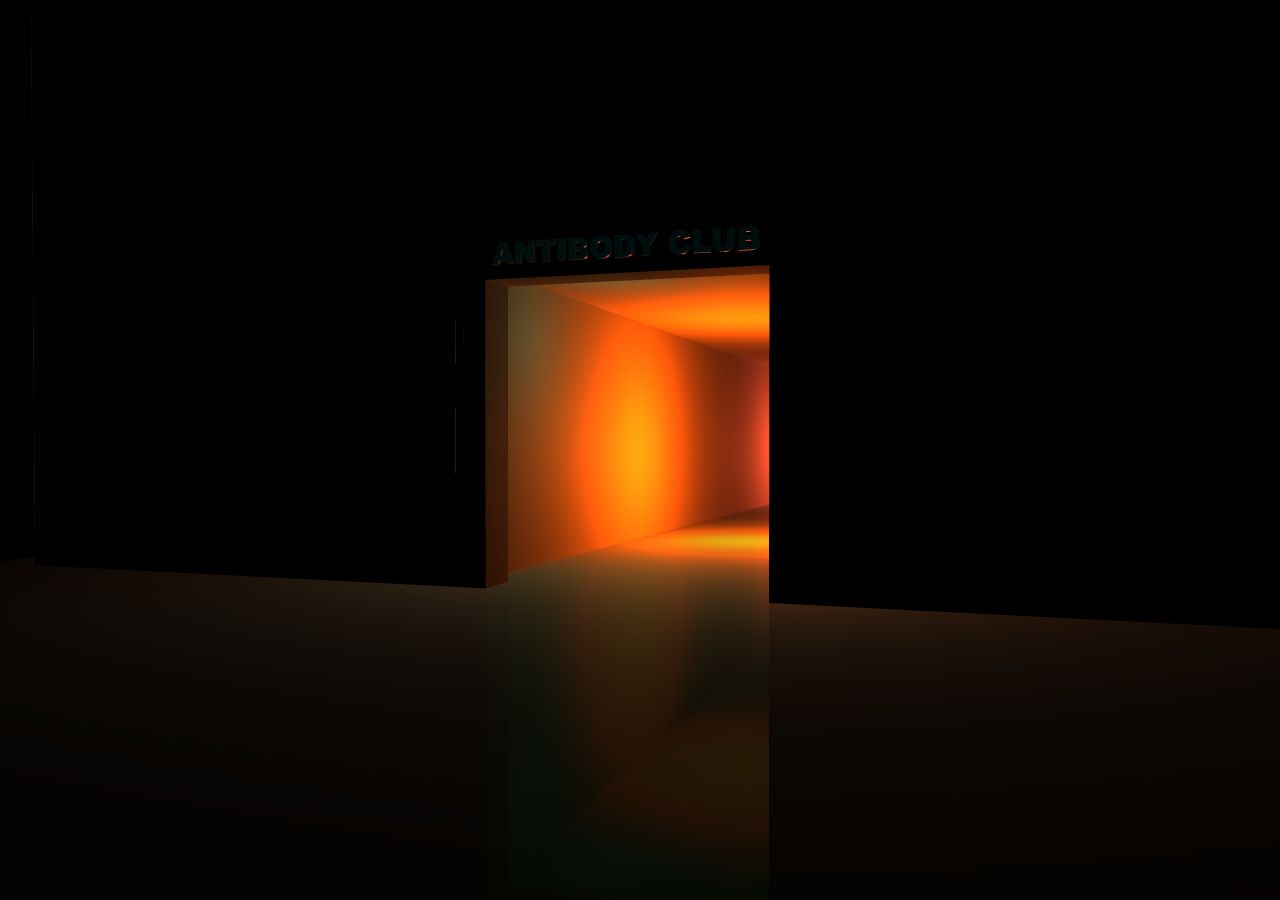
==== index.html @ 5cd04506 "Temporarily disabled freelook" ====
<html>

<head>
    <title>antibodysplash</title>
    <style>
        body {
            margin: 0;
        }

        canvas {
            width: 100vw;
            height: 100vh;
            display: block;
            background: rgb(255, 156, 145);
            background-size: cover;
            display: block;
        }
    </style>
</head>

<body>
    <script type="module">
        import * as THREE from './build/three.module.js';
        import { OrbitControls } from './examples/jsm/controls/OrbitControls.js';
        import { FBXLoader } from './examples/jsm/loaders/FBXLoader.js';
        import { RectAreaLightHelper } from './examples/jsm/helpers/RectAreaLightHelper.js';
        import { Reflector } from './examples/jsm/objects/Reflector.js';
        import { FirstPersonControls } from './examples/jsm/controls/FirstPersonControls.js';
        var WIDTH = window.innerWidth;
        var HEIGHT = window.innerHeight;
        var clock = new THREE.Clock();
        var renderer = new THREE.WebGLRenderer({ antialias: true });
        renderer.setPixelRatio(window.devicePixelRatio);
        renderer.setSize(WIDTH, HEIGHT);
        var scene = new THREE.Scene();
        renderer.setSize(window.innerWidth, window.innerHeight);
        document.body.appendChild(renderer.domElement);
        var camera = new THREE.PerspectiveCamera(45, window.innerWidth / window.innerHeight, 1, 1000);
       // var camera = new THREE.Object3D();
        
        
        //camera.add(cam);
        //scene.add(camera);
        camera.position.set(10, 10, 5);
        //camera.lookAt(new THREE.Vector3(0, 0, 0));
        //var controls = new OrbitControls(camera, renderer.domElement);
        //controls.enableZoom = false;
        //controls.enablePan = false;
        /*var controls = new FirstPersonControls( camera, renderer.domElement );
				controls.movementSpeed = 0;
				controls.lookSpeed = 0.05;
                controls.constrainVertical=true;
                controls.verticalMax=Math.PI*0.555;
                controls.verticalMin=Math.PI*0.444;
                controls.heightSpeed = false;
                controls.heightMax = 0.6
                controls.heightMin = 0.3;*/
                

        var geometry = new THREE.BoxGeometry();
        var material = new THREE.MeshPhongMaterial({ color: 0xd6d6d6 });
        var cube = new THREE.Mesh(geometry, material);
        //var gridXZ = new THREE.GridHelper(10, 10, 0xff0000, 0xffffff);
        //scene.add(gridXZ);
        var loader = new FBXLoader();
        loader.load('models/fbx/myModel3.fbx', function (object) {
            object.scale.set(0.01, 0.01, 0.01);
            //var ac = new THREE.Mesh(object,material);
            object.traverse(function (object) {
                if (object.isMesh) {
                    const oldMat = object.material;
                    object.material = new THREE.MeshPhongMaterial({ color: 0xffffff, side: THREE.DoubleSide, shininess: 10.0 });

                }
            });
            //scene.add(object.children[3]);
            scene.add(object);
            scene.add(object.children[0].children[4]);
            object.children[0].children[0].material = new THREE.MeshPhongMaterial({ color: 0xff0000, emissive: 0x009686, emissiveIntensity: 0.1, specular: 0xffffff });
            object.children[0].children[3].material = new THREE.MeshStandardMaterial({ color: 0xffffff, transparent: true, opacity: 0.9 /*emissive:  0xffffff,  emissiveIntensity : 100*/ });
            //console.log(object.children[0]);
        });


        cube.position.set(2, 0, 0);
        //scene.add(cube);
        var width = 8;
        var height = 2;
        var intensity = 1;
        var rectLight = new THREE.RectAreaLight(0x486e62, intensity, width, height);
        rectLight.position.set(0, 5.2, 1);
        rectLight.lookAt(0, 0, 1);
        scene.add(rectLight)
        var tunnelLight2 = new THREE.PointLight(0x009686, 1.5, 40, 14);
        tunnelLight2.position.set(-1, 2.5, -1.5);
        scene.add(tunnelLight2);
        var tl = [];
        let amt = 20;
        var tcolor = new THREE.Color(0xff5040);
        var ncolor = new THREE.Color(0xfc5603);

        for (let i = 0; i < amt; i++) {
            tl[i] = new THREE.PointLight(tcolor, 2, 110, 20);
            tl[i].position.set(0, 1, -6 - (10.5 * i));
            tl[i].zval = tl[i].position.z;
            tl[i].ival = Math.random() * (1.5 - 0.8) + 0.8;
            scene.add(tl[i]);
        }

        /*
        var leftLight = new THREE.RectAreaLight(0xff5040, 2, 0.08, 2);
        leftLight.position.set(2.04, 1.5, 0.7);
        leftLight.lookAt(2.04, 1.5, -10);
        scene.add(leftLight);
        var rightLight = new THREE.RectAreaLight(0xff5040, 2, 0.08, 2);
        rightLight.position.set(-2.04, 1.5, 0.7);
        rightLight.lookAt(-2.04, 1.5, -10);
        scene.add(rightLight);
        */
        var pb = new THREE.PlaneBufferGeometry(300, 300);
        var groundMirror = new Reflector(pb, {
            clipBias: 0.003,
            textureWidth: WIDTH * window.devicePixelRatio,
            textureHeight: HEIGHT * window.devicePixelRatio,
            color: 0x009686
        });
        groundMirror.position.y = -0.7;
        groundMirror.rotateX(- Math.PI / 2);
        scene.add(groundMirror);

        var trackCurve = new THREE.CatmullRomCurve3([
            new THREE.Vector3(4.26, 1.17, 12.29),
            new THREE.Vector3(0.5, 1.05, 7.94),
            new THREE.Vector3(0, 1, 2.27),
            new THREE.Vector3(0, 1, -10),
            new THREE.Vector3(0, 1, -20),
            new THREE.Vector3(0, 1, -30),
            new THREE.Vector3(0, 1, -50),
            new THREE.Vector3(0, 1, -70)
        ], false, "centripetal");
        var trackPoints = trackCurve.getPoints(100);
        var trackGeo = new THREE.BufferGeometry().setFromPoints(trackPoints);
        var trackMat = new THREE.LineBasicMaterial({ color: 0xff0000 });
        var trackCObj = new THREE.Line(trackGeo, trackMat);

        //  scene.add(trackCObj);

        var camPosIndex = 0;

        var x = 0;
        var e = 0;
        document.addEventListener('wheel', (event) => {
            e = event.deltaY / 400;
            if (e < 0) {
                e *= 2;
            }
            x += e;
            x = THREE.MathUtils.clamp(x, 0, 67);
            // if (x < -20) {
            //     x = -20;
            // }


        });

        //controls.update();

        var animate = function () {
            requestAnimationFrame(animate);
            var timer = Date.now() * 0.005;
            for (let i = 0; i < amt; i++) {
                tl[i].position.y = 1 + (Math.sin((timer + (4 * i)) * 0.25) * 0.2);
                tl[i].position.x = (Math.cos((timer + (4 * i)) * 0.25) * 0.2);

                if (tl[i].position.z > -1) {
                    tl[i].position.z = -205.5;

                }
                else if (tl[i].position.z < -205.5) {
                    tl[i].position.z = -6;
                }
                else {
                    tl[i].position.z += e < 0 ? 0 : e * (((camPosIndex < 500 ? 1 : camPosIndex - 500) / 1000));
                }
                //tl[i].position.z = tl[i].zval + (x *(camPosIndex<0? 0:camPosIndex / 1000) ): tl[i].position.z = -6 - (10.5 * (amt-1));


                var mtimer = timer * 0.1;
                var abslfo = Math.abs(Math.cos(0.1 * timer + i));
                var vcolor = new THREE.Color(THREE.Math.lerp(tcolor.r, ncolor.r, abslfo), THREE.Math.lerp(tcolor.g, ncolor.g, abslfo), THREE.Math.lerp(tcolor.b, ncolor.b, abslfo));
                tl[i].color.set(vcolor);
                tl[i].intensity = tl[i].ival + (Math.cos(mtimer + i) * tl[i].ival * 0.85);
                // tl[i].intensity = i % 2 == 0 ? (1 + (Math.cos(timer * 0.1 * i + i) * 2)) : (1 + (Math.sin(timer * 0.1 * i + i) * 2));
            }
            tunnelLight2.intensity = 1.4 + (Math.cos(timer * 0.133) * 1);

            //camPosIndex = camPosIndex + 0.5;

            camPosIndex = THREE.MathUtils.lerp(camPosIndex, x * 15, 0.05);
            if (camPosIndex > 1000) {
                camPosIndex = 1000;
            }
            /*if (camPosIndex > 1000) {
                camPosIndex = 0;
            }*/
            //camPosIndex = Math.abs(camPosIndex);
            var camPos = trackCurve.getPoint(camPosIndex / 1000);
            var camRot = trackCurve.getTangent(camPosIndex / 1000);
             camera.position.x = camPos.x;
             camera.position.y = camPos.y;
             camera.position.z = camPos.z * (1 - ((camPosIndex<500?0:camPosIndex-500) / 1000));
            // console.log(camPosIndex,x);

            //controls.update(clock.getDelta());
             if (camPosIndex < 205) { camera.lookAt(0, 1.0, 0); }
           
            renderer.render(scene, camera);
        };
        animate();


    </script>
</body>


</div>


</html>
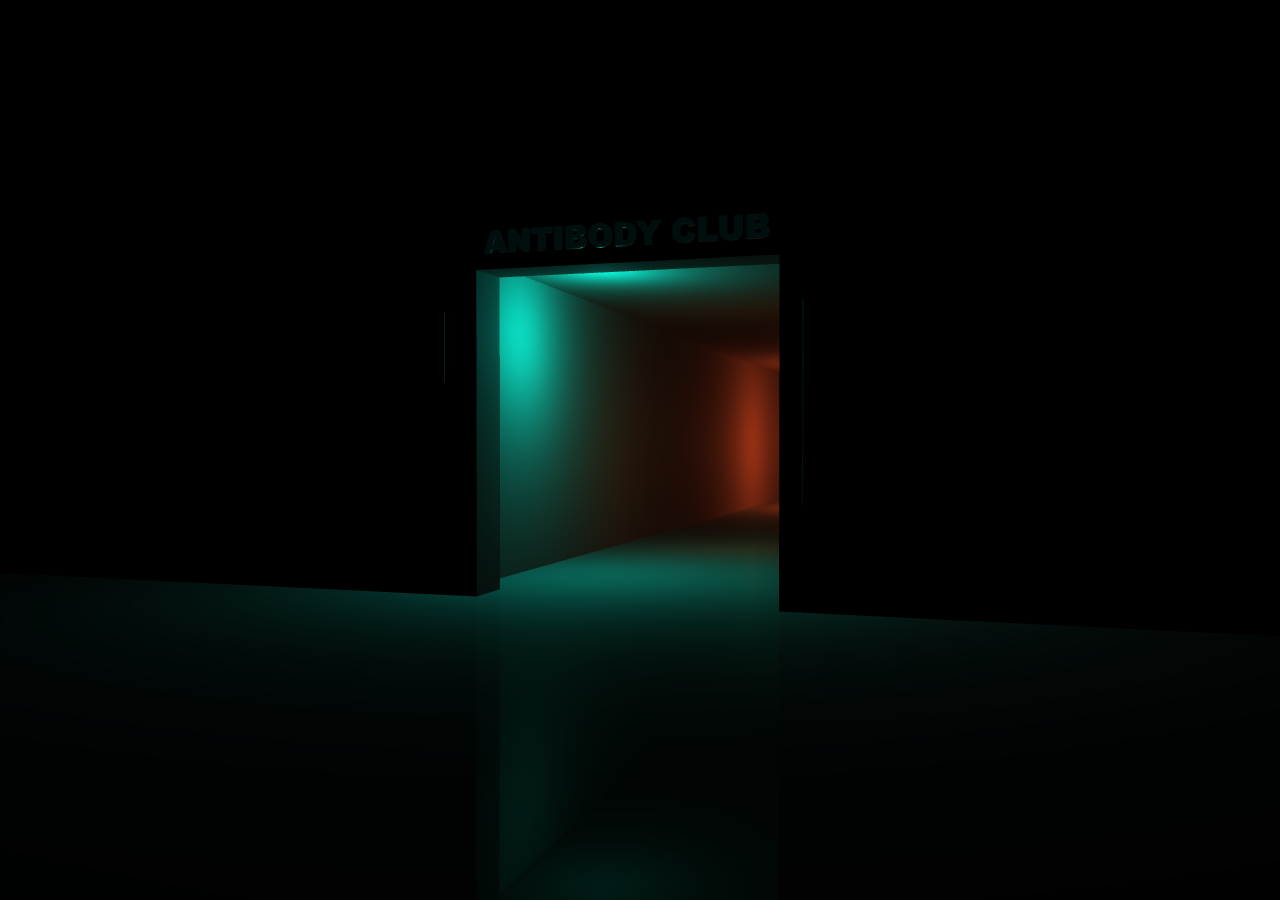
==== commit c8403b2b: "Made lights move from start" ====
--- a/index.html
+++ b/index.html
@@ -4,7 +4,15 @@
     <title>antibodysplash</title>
     <style>
         body {
+
             margin: 0;
+           /* position: absolute;
+            top: 40%;
+            -ms-transform: translateY(-50%);
+            transform: translateY(-50%);
+            */
+
+            background: rgb(0, 0, 0);
         }
 
         canvas {
@@ -27,18 +35,17 @@
         import { Reflector } from './examples/jsm/objects/Reflector.js';
         import { FirstPersonControls } from './examples/jsm/controls/FirstPersonControls.js';
         var WIDTH = window.innerWidth;
-        var HEIGHT = window.innerHeight;
+        var HEIGHT = window.innerHeight ;//> WIDTH ? WIDTH : window.innerHeight;
         var clock = new THREE.Clock();
         var renderer = new THREE.WebGLRenderer({ antialias: true });
         renderer.setPixelRatio(window.devicePixelRatio);
         renderer.setSize(WIDTH, HEIGHT);
         var scene = new THREE.Scene();
-        renderer.setSize(window.innerWidth, window.innerHeight);
         document.body.appendChild(renderer.domElement);
-        var camera = new THREE.PerspectiveCamera(45, window.innerWidth / window.innerHeight, 1, 1000);
-       // var camera = new THREE.Object3D();
-        
-        
+        var camera = new THREE.PerspectiveCamera(45, WIDTH / HEIGHT, 1, 1000);
+        // var camera = new THREE.Object3D();
+
+
         //camera.add(cam);
         //scene.add(camera);
         camera.position.set(10, 10, 5);
@@ -55,7 +62,7 @@
                 controls.heightSpeed = false;
                 controls.heightMax = 0.6
                 controls.heightMin = 0.3;*/
-                
+
 
         var geometry = new THREE.BoxGeometry();
         var material = new THREE.MeshPhongMaterial({ color: 0xd6d6d6 });
@@ -82,8 +89,13 @@
         });
 
 
-        cube.position.set(2, 0, 0);
-        //scene.add(cube);
+        cube.position.set(0, 1, 0);
+
+
+
+     
+
+        /*
         var width = 8;
         var height = 2;
         var intensity = 1;
@@ -91,6 +103,7 @@
         rectLight.position.set(0, 5.2, 1);
         rectLight.lookAt(0, 0, 1);
         scene.add(rectLight)
+        */
         var tunnelLight2 = new THREE.PointLight(0x009686, 1.5, 40, 14);
         tunnelLight2.position.set(-1, 2.5, -1.5);
         scene.add(tunnelLight2);
@@ -100,7 +113,7 @@
         var ncolor = new THREE.Color(0xfc5603);
 
         for (let i = 0; i < amt; i++) {
-            tl[i] = new THREE.PointLight(tcolor, 2, 110, 20);
+            tl[i] = new THREE.PointLight(tcolor, 2, 111, 19);
             tl[i].position.set(0, 1, -6 - (10.5 * i));
             tl[i].zval = tl[i].position.z;
             tl[i].ival = Math.random() * (1.5 - 0.8) + 0.8;
@@ -147,12 +160,12 @@
 
         var camPosIndex = 0;
 
-        var x = 0;
+        var x = 1;
         var e = 0;
         document.addEventListener('wheel', (event) => {
             e = event.deltaY / 400;
             if (e < 0) {
-                e *= 2;
+                e *= 3;
             }
             x += e;
             x = THREE.MathUtils.clamp(x, 0, 67);
@@ -172,7 +185,7 @@
                 tl[i].position.y = 1 + (Math.sin((timer + (4 * i)) * 0.25) * 0.2);
                 tl[i].position.x = (Math.cos((timer + (4 * i)) * 0.25) * 0.2);
 
-                if (tl[i].position.z > -1) {
+                if (tl[i].position.z > 0) {
                     tl[i].position.z = -205.5;
 
                 }
@@ -180,7 +193,7 @@
                     tl[i].position.z = -6;
                 }
                 else {
-                    tl[i].position.z += e < 0 ? 0 : e * (((camPosIndex < 500 ? 1 : camPosIndex - 500) / 1000));
+                    tl[i].position.z += 0.05+ e * (((camPosIndex < 100 ? 1 : camPosIndex - 100) / 1000));
                 }
                 //tl[i].position.z = tl[i].zval + (x *(camPosIndex<0? 0:camPosIndex / 1000) ): tl[i].position.z = -6 - (10.5 * (amt-1));
 
@@ -189,14 +202,23 @@
                 var abslfo = Math.abs(Math.cos(0.1 * timer + i));
                 var vcolor = new THREE.Color(THREE.Math.lerp(tcolor.r, ncolor.r, abslfo), THREE.Math.lerp(tcolor.g, ncolor.g, abslfo), THREE.Math.lerp(tcolor.b, ncolor.b, abslfo));
                 tl[i].color.set(vcolor);
-                tl[i].intensity = tl[i].ival + (Math.cos(mtimer + i) * tl[i].ival * 0.85);
+                if(tl[i].position.z > -4) 
+                {
+
+                    tl[i].intensity -= tl[i].intensity*0.05;
+                }
+                else{
+                    tl[i].intensity =  tl[i].ival + (Math.cos(mtimer + i) * tl[i].ival * 0.85);
+                } 
+              
+                
                 // tl[i].intensity = i % 2 == 0 ? (1 + (Math.cos(timer * 0.1 * i + i) * 2)) : (1 + (Math.sin(timer * 0.1 * i + i) * 2));
             }
-            tunnelLight2.intensity = 1.4 + (Math.cos(timer * 0.133) * 1);
-
-            //camPosIndex = camPosIndex + 0.5;
-
-            camPosIndex = THREE.MathUtils.lerp(camPosIndex, x * 15, 0.05);
+            tunnelLight2.intensity = 1.7 + (Math.sin(timer * 0.133) * 0.5);
+
+             //camPosIndex = camPosIndex + 0.5;
+
+            camPosIndex = THREE.MathUtils.lerp(camPosIndex, x * 30, 0.05);
             if (camPosIndex > 1000) {
                 camPosIndex = 1000;
             }
@@ -206,14 +228,16 @@
             //camPosIndex = Math.abs(camPosIndex);
             var camPos = trackCurve.getPoint(camPosIndex / 1000);
             var camRot = trackCurve.getTangent(camPosIndex / 1000);
-             camera.position.x = camPos.x;
-             camera.position.y = camPos.y;
-             camera.position.z = camPos.z * (1 - ((camPosIndex<500?0:camPosIndex-500) / 1000));
+            camera.position.x = camPos.x;
+            camera.position.y = camPos.y;
+            camera.position.z = camPos.z * (1 - ((camPosIndex < 800 ? 0 : camPosIndex - 800) / 1000));
+           // camera.fov = 45+(1000*camPosIndex/1000);
+           // camera.updateProjectionMatrix();
             // console.log(camPosIndex,x);
 
             //controls.update(clock.getDelta());
-             if (camPosIndex < 205) { camera.lookAt(0, 1.0, 0); }
-           
+            if (camPosIndex < 205) { camera.lookAt(0, 1.0, 0); }
+
             renderer.render(scene, camera);
         };
         animate();
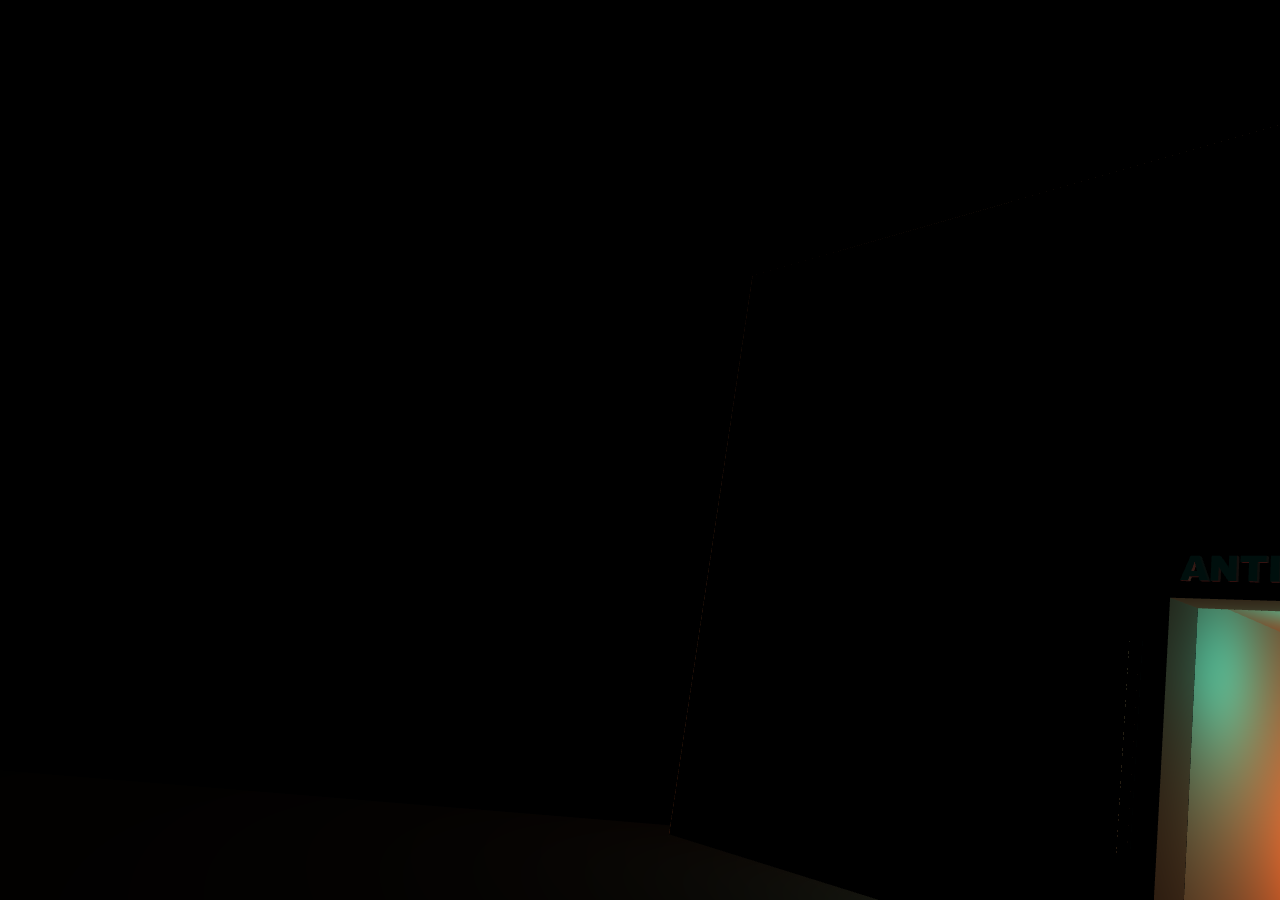
==== commit 641abdd5: "Added freecam" ====
--- a/index.html
+++ b/index.html
@@ -42,7 +42,23 @@
         renderer.setSize(WIDTH, HEIGHT);
         var scene = new THREE.Scene();
         document.body.appendChild(renderer.domElement);
+        document.addEventListener('mousemove', onDocumentMouseMove, false);
         var camera = new THREE.PerspectiveCamera(45, WIDTH / HEIGHT, 1, 1000);
+        var mouse = new THREE.Vector2();
+        var eulermouse = new THREE.Euler(0,0,0,'XYZ');
+        var qmouse = new THREE.Quaternion();
+
+        function onDocumentMouseMove(event)
+        {
+           // event.preventDefault();
+            mouse.x = (event.clientX/WIDTH) - .5;
+            mouse.y = (event.clientY/HEIGHT) - .5;
+            eulermouse.x = -mouse.y*0.6;
+            eulermouse.y = -mouse.x*0.6;
+            qmouse.setFromEuler(eulermouse);
+           // console.log(mouse);
+        }
+
         // var camera = new THREE.Object3D();
 
 
@@ -231,12 +247,18 @@
             camera.position.x = camPos.x;
             camera.position.y = camPos.y;
             camera.position.z = camPos.z * (1 - ((camPosIndex < 800 ? 0 : camPosIndex - 800) / 1000));
-           // camera.fov = 45+(1000*camPosIndex/1000);
-           // camera.updateProjectionMatrix();
+            
+            //camera.fov = 100-(100*camPosIndex/1000);
+            //camera.updateProjectionMatrix();
             // console.log(camPosIndex,x);
 
             //controls.update(clock.getDelta());
-            if (camPosIndex < 205) { camera.lookAt(0, 1.0, 0); }
+           
+            if (camPosIndex < 205) { camera.lookAt(0, 1.0, 0); camera.applyQuaternion(camera.quaternion.clone().multiply(qmouse));}
+            else{
+                camera.quaternion.setFromEuler(eulermouse);
+            }
+            
 
             renderer.render(scene, camera);
         };
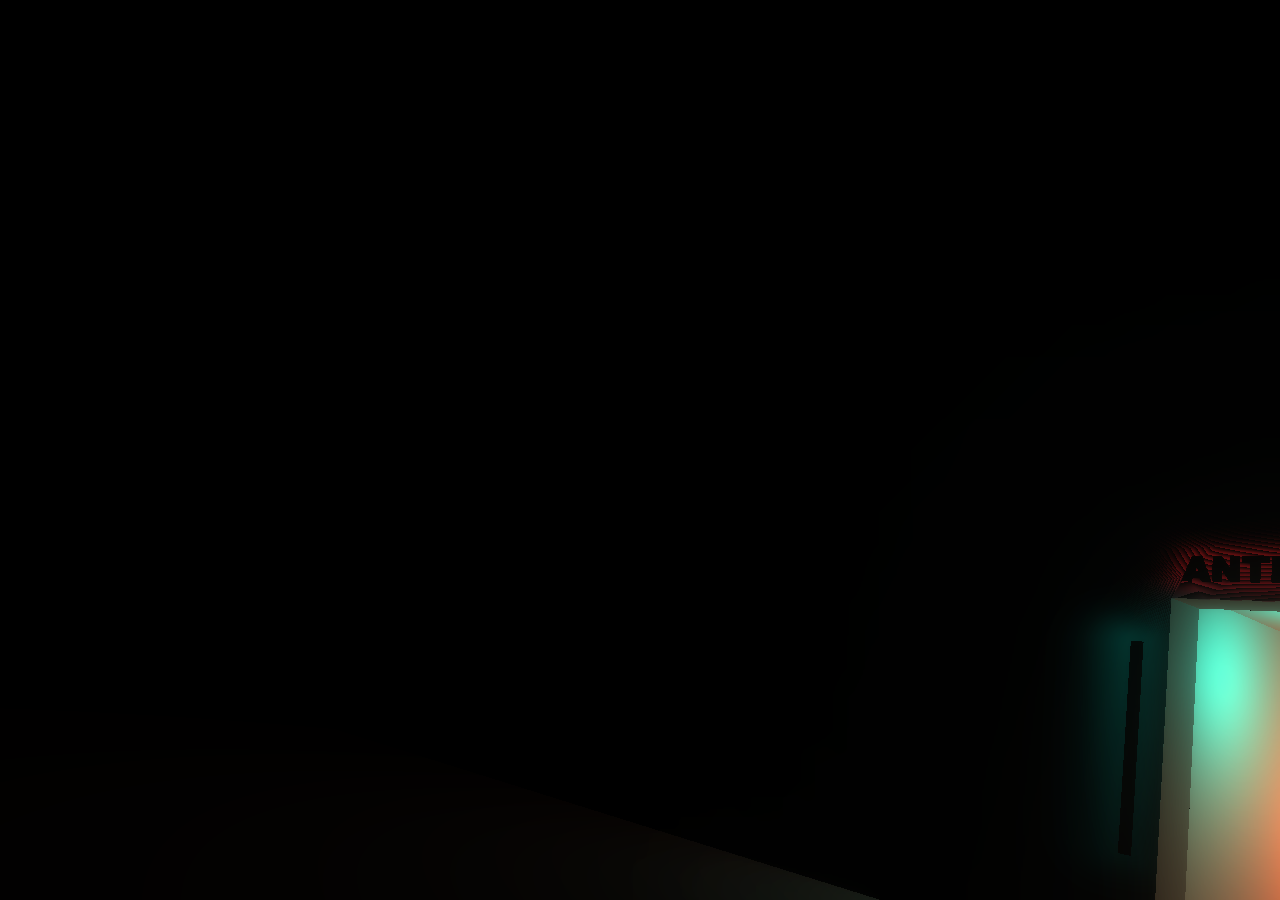
==== commit 187a85cf: "added and modifyied Kevin's light textures/shader. Added dynamic window size" ====
--- a/index.html
+++ b/index.html
@@ -6,7 +6,7 @@
         body {
 
             margin: 0;
-           /* position: absolute;
+            /* position: absolute;
             top: 40%;
             -ms-transform: translateY(-50%);
             transform: translateY(-50%);
@@ -25,6 +25,47 @@
         }
     </style>
 </head>
+
+<script type="x-shader/x-vertex" id="lightGlowVert">
+	varying vec2 vUv;
+	void main(){
+		vUv=uv;
+		vec4 modelViewPosition=modelViewMatrix * vec4(position, 1.0);
+		gl_Position = projectionMatrix*modelViewPosition;
+	}
+</script>
+
+<script type="x-shader/x-fragment" id="lightGlowFrag">
+	uniform sampler2D glowMask;
+	uniform vec2 time;
+	varying vec2 vUv;
+	void main(){
+        vec2 _vUv = vUv;
+        _vUv.y = (floor(vUv.y*10.))*0.1;
+		vec3 maskCd=texture2D(glowMask, vUv).rgb;
+		vec4 titleLightCd=vec4((1.-vUv.y)*vUv.y, .05*vUv.y, 0.03, fract((vUv.y*time.x*0.1)*100.)); // Antibody Club Glow Color
+		vec4 sideLightsCd=vec4(0, 0.59, 0.531,  vUv.y); // Side Lights Glow Color
+        //sideLightsCd=vec4(0, 0.59, 0.531,  fract(((1.-vUv.x)*vUv.x+time.x*0.01)*30.)); // Side Lights Fract Horizontal Push
+		
+        maskCd.r *= mix(titleLightCd.r+0.5, maskCd.r*maskCd.r*(sin( time.x*.2)+3.),(1.-vUv.y)*vUv.y);//sin( time.x*.2+.77)*.3+.2); // I dunno, make the title pulse a little
+        //maskCd.r /= mix(0.,maskCd.r*maskCd.r*maskCd.r,0.7);
+        maskCd.gb *=2.127;
+        
+        maskCd.g *= 0.5;
+        maskCd.b *= 0.5;
+        //maskCd.r = 0.;
+		
+		sideLightsCd = sideLightsCd * ( sin( time.x* -0.133 )*.1+.9 ); // Light Color
+		maskCd.b*= step( 0.0, sin(time.x*.2+cos(time.x + .57 + sin(time.x*.7+1.15) ))*.6+.4 + sin(time.x*.1+1.9)*.1 ); // Light flicker for fun
+		
+		vec4 Cd=vec4( 0.0 );
+		Cd+= titleLightCd * maskCd.r ; // Antibody Club Lighting
+		Cd+= sideLightsCd * maskCd.g ; // Left Door Light
+		Cd+= sideLightsCd * maskCd.b ; // Right Door Light
+
+		gl_FragColor=Cd;
+	}
+</script>
 
 <body>
     <script type="module">
@@ -34,74 +75,107 @@
         import { RectAreaLightHelper } from './examples/jsm/helpers/RectAreaLightHelper.js';
         import { Reflector } from './examples/jsm/objects/Reflector.js';
         import { FirstPersonControls } from './examples/jsm/controls/FirstPersonControls.js';
+
+        // ##
+        import Stats from './examples/jsm/libs/stats.module.js';
+        import { GUI } from './examples/jsm/libs/dat.gui.module.js';
+        import { EffectComposer } from './examples/jsm/postprocessing/EffectComposer.js';
+        import { RenderPass } from './examples/jsm/postprocessing/RenderPass.js';
+        import { UnrealBloomPass } from './examples/jsm/postprocessing/UnrealBloomPass.js';
+
         var WIDTH = window.innerWidth;
-        var HEIGHT = window.innerHeight ;//> WIDTH ? WIDTH : window.innerHeight;
+        var HEIGHT = window.innerHeight;//> WIDTH ? WIDTH : window.innerHeight;
         var clock = new THREE.Clock();
         var renderer = new THREE.WebGLRenderer({ antialias: true });
         renderer.setPixelRatio(window.devicePixelRatio);
         renderer.setSize(WIDTH, HEIGHT);
+        // ## Tone mapping for exposure, might not be needed--
+        //renderer.toneMapping = THREE.ReinhardToneMapping;
+
         var scene = new THREE.Scene();
         document.body.appendChild(renderer.domElement);
         document.addEventListener('mousemove', onDocumentMouseMove, false);
         var camera = new THREE.PerspectiveCamera(45, WIDTH / HEIGHT, 1, 1000);
         var mouse = new THREE.Vector2();
-        var eulermouse = new THREE.Euler(0,0,0,'XYZ');
+        var eulermouse = new THREE.Euler(0, 0, 0, 'XYZ');
         var qmouse = new THREE.Quaternion();
 
-        function onDocumentMouseMove(event)
-        {
-           // event.preventDefault();
-            mouse.x = (event.clientX/WIDTH) - .5;
-            mouse.y = (event.clientY/HEIGHT) - .5;
-            eulermouse.x = -mouse.y*0.6;
-            eulermouse.y = -mouse.x*0.6;
+        // ##
+        var introComposer = null;
+        var introBloomPass = null;
+        var startTime = null;
+        var msRunner = new THREE.Vector2(0, 0);
+
+        function onDocumentMouseMove(event) {
+            // event.preventDefault();
+            mouse.x = (event.clientX / WIDTH) - .5;
+            mouse.y = (event.clientY / HEIGHT) - .5;
+            eulermouse.x = -mouse.y * 0.6;
+            eulermouse.y = -mouse.x * 0.6;
             qmouse.setFromEuler(eulermouse);
-           // console.log(mouse);
-        }
-
-        // var camera = new THREE.Object3D();
-
-
-        //camera.add(cam);
-        //scene.add(camera);
+            // console.log(mouse);
+        }
+
+        function onWindowResize() {
+            WIDTH = window.innerWidth;
+            HEIGHT = window.innerHeight;
+            camera.aspect = window.innerWidth / window.innerHeight;
+            camera.updateProjectionMatrix();
+
+            renderer.setSize(window.innerWidth, window.innerHeight);
+
+            controls.handleResize();
+
+        }
+
+
+       
         camera.position.set(10, 10, 5);
-        //camera.lookAt(new THREE.Vector3(0, 0, 0));
-        //var controls = new OrbitControls(camera, renderer.domElement);
-        //controls.enableZoom = false;
-        //controls.enablePan = false;
-        /*var controls = new FirstPersonControls( camera, renderer.domElement );
-				controls.movementSpeed = 0;
-				controls.lookSpeed = 0.05;
-                controls.constrainVertical=true;
-                controls.verticalMax=Math.PI*0.555;
-                controls.verticalMin=Math.PI*0.444;
-                controls.heightSpeed = false;
-                controls.heightMax = 0.6
-                controls.heightMin = 0.3;*/
-
+      
 
         var geometry = new THREE.BoxGeometry();
         var material = new THREE.MeshPhongMaterial({ color: 0xd6d6d6 });
         var cube = new THREE.Mesh(geometry, material);
-        //var gridXZ = new THREE.GridHelper(10, 10, 0xff0000, 0xffffff);
-        //scene.add(gridXZ);
+      
+
+        // ## Kevin added --
+
+        var uniforms = {
+            time: { value: msRunner }, // Just to get time into the shader
+            glowMask: { type: 't', value: new THREE.ImageUtils.loadTexture('models/textures/emissiveMap_1k.jpg') }
+        };
+        let glowMat = new THREE.ShaderMaterial({
+            uniforms: uniforms,
+            vertexShader: document.getElementById("lightGlowVert").textContent,
+            fragmentShader: document.getElementById("lightGlowFrag").textContent,
+            blending: THREE.NormalBlending,
+            transparent: true,
+            //depthTest:false,
+        });
+        // ##
+
         var loader = new FBXLoader();
-        loader.load('models/fbx/myModel3.fbx', function (object) {
+        loader.load('models/fbx/MicroSite_v04_noTunnelFloor.fbx', function (object) {
             object.scale.set(0.01, 0.01, 0.01);
             //var ac = new THREE.Mesh(object,material);
-            object.traverse(function (object) {
-                if (object.isMesh) {
-                    const oldMat = object.material;
-                    object.material = new THREE.MeshPhongMaterial({ color: 0xffffff, side: THREE.DoubleSide, shininess: 10.0 });
-
+            object.traverse(function (curObj) { // ## The variable was overwriting the "object" above
+                if (curObj.isMesh) {
+                    //const oldMat = curObj.material;
+                    if (curObj.name == "antibody_club") {
+                        curObj.material = new THREE.MeshBasicMaterial({ color: 0x000000, emissive: 0x009686, emissiveIntensity: 0.0 });
+                    } else if (curObj.name == "floor") {
+                        curObj.material = new THREE.MeshStandardMaterial({ color: 0xffffff, transparent: true, opacity: 0.9 /*emissive:  0xffffff,  emissiveIntensity : 100*/ });
+                    } else if (curObj.name == "lightGlow") {
+                        curObj.material = glowMat;
+                    } else {
+                        curObj.material = new THREE.MeshPhongMaterial({ color: 0xffffff, side: THREE.DoubleSide, shininess: 10.0 });
+                    }
                 }
             });
-            //scene.add(object.children[3]);
+          
             scene.add(object);
-            scene.add(object.children[0].children[4]);
-            object.children[0].children[0].material = new THREE.MeshPhongMaterial({ color: 0xff0000, emissive: 0x009686, emissiveIntensity: 0.1, specular: 0xffffff });
-            object.children[0].children[3].material = new THREE.MeshStandardMaterial({ color: 0xffffff, transparent: true, opacity: 0.9 /*emissive:  0xffffff,  emissiveIntensity : 100*/ });
-            //console.log(object.children[0]);
+           
+
         });
 
 
@@ -109,17 +183,9 @@
 
 
 
-     
-
-        /*
-        var width = 8;
-        var height = 2;
-        var intensity = 1;
-        var rectLight = new THREE.RectAreaLight(0x486e62, intensity, width, height);
-        rectLight.position.set(0, 5.2, 1);
-        rectLight.lookAt(0, 0, 1);
-        scene.add(rectLight)
-        */
+
+
+       
         var tunnelLight2 = new THREE.PointLight(0x009686, 1.5, 40, 14);
         tunnelLight2.position.set(-1, 2.5, -1.5);
         scene.add(tunnelLight2);
@@ -136,22 +202,13 @@
             scene.add(tl[i]);
         }
 
-        /*
-        var leftLight = new THREE.RectAreaLight(0xff5040, 2, 0.08, 2);
-        leftLight.position.set(2.04, 1.5, 0.7);
-        leftLight.lookAt(2.04, 1.5, -10);
-        scene.add(leftLight);
-        var rightLight = new THREE.RectAreaLight(0xff5040, 2, 0.08, 2);
-        rightLight.position.set(-2.04, 1.5, 0.7);
-        rightLight.lookAt(-2.04, 1.5, -10);
-        scene.add(rightLight);
-        */
+       
         var pb = new THREE.PlaneBufferGeometry(300, 300);
         var groundMirror = new Reflector(pb, {
             clipBias: 0.003,
             textureWidth: WIDTH * window.devicePixelRatio,
             textureHeight: HEIGHT * window.devicePixelRatio,
-            color: 0x009686
+            color: 0x808080
         });
         groundMirror.position.y = -0.7;
         groundMirror.rotateX(- Math.PI / 2);
@@ -167,10 +224,10 @@
             new THREE.Vector3(0, 1, -50),
             new THREE.Vector3(0, 1, -70)
         ], false, "centripetal");
-        var trackPoints = trackCurve.getPoints(100);
-        var trackGeo = new THREE.BufferGeometry().setFromPoints(trackPoints);
-        var trackMat = new THREE.LineBasicMaterial({ color: 0xff0000 });
-        var trackCObj = new THREE.Line(trackGeo, trackMat);
+        //var trackPoints = trackCurve.getPoints(100);
+        //var trackGeo = new THREE.BufferGeometry().setFromPoints(trackPoints);
+        //var trackMat = new THREE.LineBasicMaterial({ color: 0xff0000 });
+        //var trackCObj = new THREE.Line(trackGeo, trackMat);
 
         //  scene.add(trackCObj);
 
@@ -184,19 +241,73 @@
                 e *= 3;
             }
             x += e;
-            x = THREE.MathUtils.clamp(x, 0, 67);
-            // if (x < -20) {
-            //     x = -20;
-            // }
-
-
-        });
+            x = THREE.MathUtils.clamp(x, 0, 100); // Tunnel travel limit
+          
+
+
+        });
+
+
+        // ## Dat Gui to help with setting settings-
+        
+        //var datGui = new GUI();
+        //datGui.closed = false;
+        var params = {
+            //exposure: 1,
+            bloomStrength: .21,
+            bloomThreshold: .03,
+            bloomRadius: .5
+        };
+        /*datGui.add( params, 'exposure', 0.1, 2 ).onChange( function ( value ) {
+            renderer.toneMappingExposure = Math.pow( value, 4.0 );
+        } );*/
+        
+
+
+        // ## Add Unreal Bloom by Effect Composer
+        // Composer - Default Scene; All objects
+        introComposer = new EffectComposer(renderer);
+        let renderPass = new RenderPass(scene, camera);
+        introComposer.addPass(renderPass);
+
+        // THREE.UnrealBloomPass ( resolution, strength, radius, threshold )
+        introBloomPass = new UnrealBloomPass(new THREE.Vector2(WIDTH * .5, HEIGHT * .5), 1.5, 0.8, 0.85);
+        introBloomPass.threshold = params.bloomThreshold;
+        introBloomPass.strength = params.bloomStrength;
+        introBloomPass.radius = params.bloomRadius;
+
+        introComposer.addPass(introBloomPass);
+        introBloomPass.renderToScreen = true;
+
+        // ## Just to mess with the Bloom Settings --
+        /*
+        datGui.add(params, 'bloomThreshold', 0.0, 1.0).onChange(function (value) {
+            introBloomPass.threshold = Number(value);
+        });
+        datGui.add(params, 'bloomStrength', 0.0, 1.0).onChange(function (value) {
+            introBloomPass.strength = Number(value);
+        });
+        datGui.add(params, 'bloomRadius', 0.0, 1.0).step(0.01).onChange(function (value) {
+            introBloomPass.radius = Number(value);
+        });
+        */
+
+
+
+
+        window.addEventListener( 'resize', onWindowResize, false );
 
         //controls.update();
 
         var animate = function () {
             requestAnimationFrame(animate);
             var timer = Date.now() * 0.005;
+           
+
+            // ## --
+            if (!startTime) startTime = timer;
+            msRunner.x = (timer - startTime); // Date.now() is a HUGE number, so OpenGL doesn't like it
+
             for (let i = 0; i < amt; i++) {
                 tl[i].position.y = 1 + (Math.sin((timer + (4 * i)) * 0.25) * 0.2);
                 tl[i].position.x = (Math.cos((timer + (4 * i)) * 0.25) * 0.2);
@@ -209,59 +320,52 @@
                     tl[i].position.z = -6;
                 }
                 else {
-                    tl[i].position.z += 0.05+ e * (((camPosIndex < 100 ? 1 : camPosIndex - 100) / 1000));
-                }
-                //tl[i].position.z = tl[i].zval + (x *(camPosIndex<0? 0:camPosIndex / 1000) ): tl[i].position.z = -6 - (10.5 * (amt-1));
+                    tl[i].position.z += 0.05 + e * (((camPosIndex < 100 ? 1 : camPosIndex - 100) / 1000));
+                }
+                
 
 
                 var mtimer = timer * 0.1;
                 var abslfo = Math.abs(Math.cos(0.1 * timer + i));
                 var vcolor = new THREE.Color(THREE.Math.lerp(tcolor.r, ncolor.r, abslfo), THREE.Math.lerp(tcolor.g, ncolor.g, abslfo), THREE.Math.lerp(tcolor.b, ncolor.b, abslfo));
                 tl[i].color.set(vcolor);
-                if(tl[i].position.z > -4) 
-                {
-
-                    tl[i].intensity -= tl[i].intensity*0.05;
-                }
-                else{
-                    tl[i].intensity =  tl[i].ival + (Math.cos(mtimer + i) * tl[i].ival * 0.85);
-                } 
-              
+                if (tl[i].position.z > -4) {
+                    tl[i].intensity -= tl[i].intensity * 0.05;
+                }
+                else {
+                    tl[i].intensity = tl[i].ival + (Math.cos(mtimer + i) * tl[i].ival * 0.85);
+                }
+
+
                 
-                // tl[i].intensity = i % 2 == 0 ? (1 + (Math.cos(timer * 0.1 * i + i) * 2)) : (1 + (Math.sin(timer * 0.1 * i + i) * 2));
             }
             tunnelLight2.intensity = 1.7 + (Math.sin(timer * 0.133) * 0.5);
 
-             //camPosIndex = camPosIndex + 0.5;
+           
 
             camPosIndex = THREE.MathUtils.lerp(camPosIndex, x * 30, 0.05);
             if (camPosIndex > 1000) {
                 camPosIndex = 1000;
             }
-            /*if (camPosIndex > 1000) {
-                camPosIndex = 0;
-            }*/
-            //camPosIndex = Math.abs(camPosIndex);
+            
             var camPos = trackCurve.getPoint(camPosIndex / 1000);
             var camRot = trackCurve.getTangent(camPosIndex / 1000);
             camera.position.x = camPos.x;
             camera.position.y = camPos.y;
             camera.position.z = camPos.z * (1 - ((camPosIndex < 800 ? 0 : camPosIndex - 800) / 1000));
-            
-            //camera.fov = 100-(100*camPosIndex/1000);
-            //camera.updateProjectionMatrix();
-            // console.log(camPosIndex,x);
-
-            //controls.update(clock.getDelta());
-           
-            if (camPosIndex < 205) { camera.lookAt(0, 1.0, 0); camera.applyQuaternion(camera.quaternion.clone().multiply(qmouse));}
-            else{
+
+           
+           
+            if (camPosIndex < 205) { camera.lookAt(0, 1.0, 0); camera.applyQuaternion(camera.quaternion.clone().multiply(qmouse)); }
+            else {
                 camera.quaternion.setFromEuler(eulermouse);
             }
-            
-
-            renderer.render(scene, camera);
+
+
+            //renderer.render(scene, camera);
+            introComposer.render(); // ## Render Composer
         };
+
         animate();
 
 
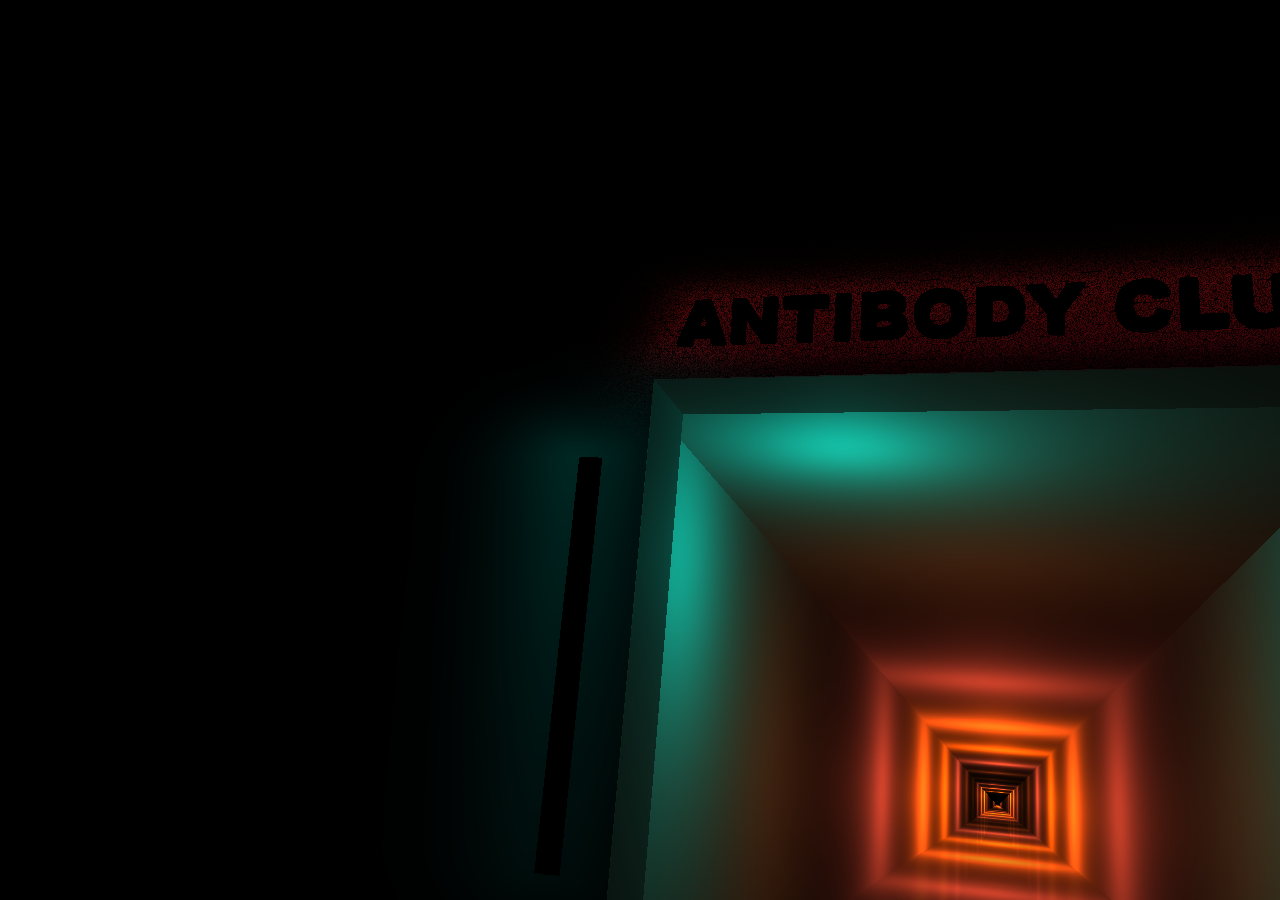
==== commit 96376501: "changed moire sign effect to tv static noise" ====
--- a/index.html
+++ b/index.html
@@ -6,12 +6,6 @@
         body {
 
             margin: 0;
-            /* position: absolute;
-            top: 40%;
-            -ms-transform: translateY(-50%);
-            transform: translateY(-50%);
-            */
-
             background: rgb(0, 0, 0);
         }
 
@@ -43,7 +37,7 @@
         vec2 _vUv = vUv;
         _vUv.y = (floor(vUv.y*10.))*0.1;
 		vec3 maskCd=texture2D(glowMask, vUv).rgb;
-		vec4 titleLightCd=vec4((1.-vUv.y)*vUv.y, .05*vUv.y, 0.03, fract((vUv.y*time.x*0.1)*100.)); // Antibody Club Glow Color
+		vec4 titleLightCd=vec4((1.-vUv.y)*vUv.y, .05*vUv.y, 0.03, fract((vUv.y*(mod(time.x,100.0))*100.1)*100.)); // Antibody Club Glow Color
 		vec4 sideLightsCd=vec4(0, 0.59, 0.531,  vUv.y); // Side Lights Glow Color
         //sideLightsCd=vec4(0, 0.59, 0.531,  fract(((1.-vUv.x)*vUv.x+time.x*0.01)*30.)); // Side Lights Fract Horizontal Push
 		
@@ -66,6 +60,35 @@
 		gl_FragColor=Cd;
 	}
 </script>
+<script type="x-shader/x-vertex" id="vertexshader">
+
+    varying vec2 vUv;
+
+    void main() {
+
+        vUv = uv;
+
+        gl_Position = projectionMatrix * modelViewMatrix * vec4( position, 1.0 );
+
+    }
+
+</script>
+
+<script type="x-shader/x-fragment" id="fragmentshader">
+
+    uniform sampler2D baseTexture;
+    uniform sampler2D bloomTexture;
+
+    varying vec2 vUv;
+
+    void main() {
+
+        gl_FragColor = ( texture2D( baseTexture, vUv ) + vec4( 1.0 ) * texture2D( bloomTexture, vUv ) );
+
+    }
+
+</script>
+
 
 <body>
     <script type="module">
@@ -81,14 +104,25 @@
         import { GUI } from './examples/jsm/libs/dat.gui.module.js';
         import { EffectComposer } from './examples/jsm/postprocessing/EffectComposer.js';
         import { RenderPass } from './examples/jsm/postprocessing/RenderPass.js';
+        import { ShaderPass } from './examples/jsm/postprocessing/ShaderPass.js';
         import { UnrealBloomPass } from './examples/jsm/postprocessing/UnrealBloomPass.js';
 
+        var mobile = false;
+
+        if (/Android|webOS|iPhone|iPad|iPod|BlackBerry|IEMobile|Opera Mini/i.test(navigator.userAgent)) {
+            mobile = true;
+        }
         var WIDTH = window.innerWidth;
         var HEIGHT = window.innerHeight;//> WIDTH ? WIDTH : window.innerHeight;
         var clock = new THREE.Clock();
         var renderer = new THREE.WebGLRenderer({ antialias: true });
-        renderer.setPixelRatio(window.devicePixelRatio);
+        renderer.setPixelRatio(window.devicePixelRatio > 1.5 ? 1.5 : window.devicePixelRatio);
         renderer.setSize(WIDTH, HEIGHT);
+        var ENTIRE_SCENE = 0, BLOOM_SCENE = 1;
+        var bloomLayer = new THREE.Layers();
+        bloomLayer.set(BLOOM_SCENE);
+
+
         // ## Tone mapping for exposure, might not be needed--
         //renderer.toneMapping = THREE.ReinhardToneMapping;
 
@@ -121,28 +155,19 @@
             HEIGHT = window.innerHeight;
             camera.aspect = window.innerWidth / window.innerHeight;
             camera.updateProjectionMatrix();
-
             renderer.setSize(window.innerWidth, window.innerHeight);
-
             controls.handleResize();
-
-        }
-
-
-       
+        }
+
         camera.position.set(10, 10, 5);
-      
-
-        var geometry = new THREE.BoxGeometry();
-        var material = new THREE.MeshPhongMaterial({ color: 0xd6d6d6 });
-        var cube = new THREE.Mesh(geometry, material);
-      
+
+
 
         // ## Kevin added --
 
         var uniforms = {
             time: { value: msRunner }, // Just to get time into the shader
-            glowMask: { type: 't', value: new THREE.ImageUtils.loadTexture('models/textures/emissiveMap_1k.jpg') }
+            glowMask: { type: 't', value: new THREE.TextureLoader().load('models/textures/emissiveMap_1k.jpg') }
         };
         let glowMat = new THREE.ShaderMaterial({
             uniforms: uniforms,
@@ -172,23 +197,18 @@
                     }
                 }
             });
-          
+
             scene.add(object);
-           
-
-        });
-
-
-        cube.position.set(0, 1, 0);
-
-
-
-
-
-       
-        var tunnelLight2 = new THREE.PointLight(0x009686, 1.5, 40, 14);
-        tunnelLight2.position.set(-1, 2.5, -1.5);
-        scene.add(tunnelLight2);
+
+
+        });
+
+
+
+
+        var tunnelCyanLight = new THREE.PointLight(0x009686, 1.5, 40, 14);
+        tunnelCyanLight.position.set(-1, 2.5, -1.5);
+        scene.add(tunnelCyanLight);
         var tl = [];
         let amt = 20;
         var tcolor = new THREE.Color(0xff5040);
@@ -202,17 +222,21 @@
             scene.add(tl[i]);
         }
 
-       
-        var pb = new THREE.PlaneBufferGeometry(300, 300);
-        var groundMirror = new Reflector(pb, {
-            clipBias: 0.003,
-            textureWidth: WIDTH * window.devicePixelRatio,
-            textureHeight: HEIGHT * window.devicePixelRatio,
-            color: 0x808080
-        });
-        groundMirror.position.y = -0.7;
-        groundMirror.rotateX(- Math.PI / 2);
-        scene.add(groundMirror);
+        function reflectivefloor() {
+            var pb = new THREE.PlaneBufferGeometry(300, 300);
+            var groundMirror = new Reflector(pb, {
+                clipBias: 0.003,
+                textureWidth: WIDTH * window.devicePixelRatio,
+                textureHeight: HEIGHT * window.devicePixelRatio,
+                color: 0x808080
+            });
+            groundMirror.position.y = -0.7;
+            groundMirror.rotateX(- Math.PI / 2);
+            scene.add(groundMirror);
+        }
+
+        if (mobile == false) { reflectivefloor(); }
+
 
         var trackCurve = new THREE.CatmullRomCurve3([
             new THREE.Vector3(4.26, 1.17, 12.29),
@@ -224,16 +248,10 @@
             new THREE.Vector3(0, 1, -50),
             new THREE.Vector3(0, 1, -70)
         ], false, "centripetal");
-        //var trackPoints = trackCurve.getPoints(100);
-        //var trackGeo = new THREE.BufferGeometry().setFromPoints(trackPoints);
-        //var trackMat = new THREE.LineBasicMaterial({ color: 0xff0000 });
-        //var trackCObj = new THREE.Line(trackGeo, trackMat);
-
-        //  scene.add(trackCObj);
+
 
         var camPosIndex = 0;
-
-        var x = 1;
+        var x = 10;
         var e = 0;
         document.addEventListener('wheel', (event) => {
             e = event.deltaY / 400;
@@ -242,14 +260,14 @@
             }
             x += e;
             x = THREE.MathUtils.clamp(x, 0, 100); // Tunnel travel limit
-          
+
 
 
         });
 
 
         // ## Dat Gui to help with setting settings-
-        
+
         //var datGui = new GUI();
         //datGui.closed = false;
         var params = {
@@ -261,23 +279,49 @@
         /*datGui.add( params, 'exposure', 0.1, 2 ).onChange( function ( value ) {
             renderer.toneMappingExposure = Math.pow( value, 4.0 );
         } );*/
-        
+
 
 
         // ## Add Unreal Bloom by Effect Composer
         // Composer - Default Scene; All objects
-        introComposer = new EffectComposer(renderer);
+
+
+
+
+
         let renderPass = new RenderPass(scene, camera);
-        introComposer.addPass(renderPass);
-
         // THREE.UnrealBloomPass ( resolution, strength, radius, threshold )
         introBloomPass = new UnrealBloomPass(new THREE.Vector2(WIDTH * .5, HEIGHT * .5), 1.5, 0.8, 0.85);
         introBloomPass.threshold = params.bloomThreshold;
         introBloomPass.strength = params.bloomStrength;
         introBloomPass.radius = params.bloomRadius;
 
-        introComposer.addPass(introBloomPass);
-        introBloomPass.renderToScreen = true;
+        var bloomComposer = new EffectComposer(renderer);
+        bloomComposer.renderToScreen = false;
+        bloomComposer.addPass(renderPass);
+        bloomComposer.addPass(introBloomPass);
+
+
+        var finalPass = new ShaderPass(
+            new THREE.ShaderMaterial({
+                uniforms: {
+                    baseTexture: { value: null },
+                    bloomTexture: { value: bloomComposer.renderTarget2.texture }
+                },
+                vertexShader: document.getElementById('vertexshader').textContent,
+                fragmentShader: document.getElementById('fragmentshader').textContent,
+                defines: {}
+            }), "baseTexture"
+        );
+        finalPass.needsSwap = true;
+
+        introComposer = new EffectComposer(renderer);
+        introComposer.addPass(renderPass);
+        introComposer.addPass(finalPass);
+
+
+        //introComposer.addPass(introBloomPass);
+        //introBloomPass.renderToScreen = true;
 
         // ## Just to mess with the Bloom Settings --
         /*
@@ -295,14 +339,14 @@
 
 
 
-        window.addEventListener( 'resize', onWindowResize, false );
+        window.addEventListener('resize', onWindowResize, false);
 
         //controls.update();
 
         var animate = function () {
             requestAnimationFrame(animate);
             var timer = Date.now() * 0.005;
-           
+
 
             // ## --
             if (!startTime) startTime = timer;
@@ -322,10 +366,7 @@
                 else {
                     tl[i].position.z += 0.05 + e * (((camPosIndex < 100 ? 1 : camPosIndex - 100) / 1000));
                 }
-                
-
-
-                var mtimer = timer * 0.1;
+
                 var abslfo = Math.abs(Math.cos(0.1 * timer + i));
                 var vcolor = new THREE.Color(THREE.Math.lerp(tcolor.r, ncolor.r, abslfo), THREE.Math.lerp(tcolor.g, ncolor.g, abslfo), THREE.Math.lerp(tcolor.b, ncolor.b, abslfo));
                 tl[i].color.set(vcolor);
@@ -333,37 +374,35 @@
                     tl[i].intensity -= tl[i].intensity * 0.05;
                 }
                 else {
-                    tl[i].intensity = tl[i].ival + (Math.cos(mtimer + i) * tl[i].ival * 0.85);
-                }
-
-
-                
+                    tl[i].intensity = tl[i].ival + (Math.cos(timer * 0.1 + i) * tl[i].ival * 0.85);
+                }
+
+
+
             }
-            tunnelLight2.intensity = 1.7 + (Math.sin(timer * 0.133) * 0.5);
-
-           
+            tunnelCyanLight.intensity = 1.7 + (Math.sin(timer * 0.133) * 0.5);
+
+
 
             camPosIndex = THREE.MathUtils.lerp(camPosIndex, x * 30, 0.05);
             if (camPosIndex > 1000) {
                 camPosIndex = 1000;
             }
-            
+
             var camPos = trackCurve.getPoint(camPosIndex / 1000);
             var camRot = trackCurve.getTangent(camPosIndex / 1000);
             camera.position.x = camPos.x;
             camera.position.y = camPos.y;
             camera.position.z = camPos.z * (1 - ((camPosIndex < 800 ? 0 : camPosIndex - 800) / 1000));
 
-           
-           
+
+
             if (camPosIndex < 205) { camera.lookAt(0, 1.0, 0); camera.applyQuaternion(camera.quaternion.clone().multiply(qmouse)); }
             else {
                 camera.quaternion.setFromEuler(eulermouse);
             }
 
-
-            //renderer.render(scene, camera);
-            introComposer.render(); // ## Render Composer
+            mobile ? renderer.render(scene, camera) : introComposer.render(); // ## Render Composer
         };
 
         animate();
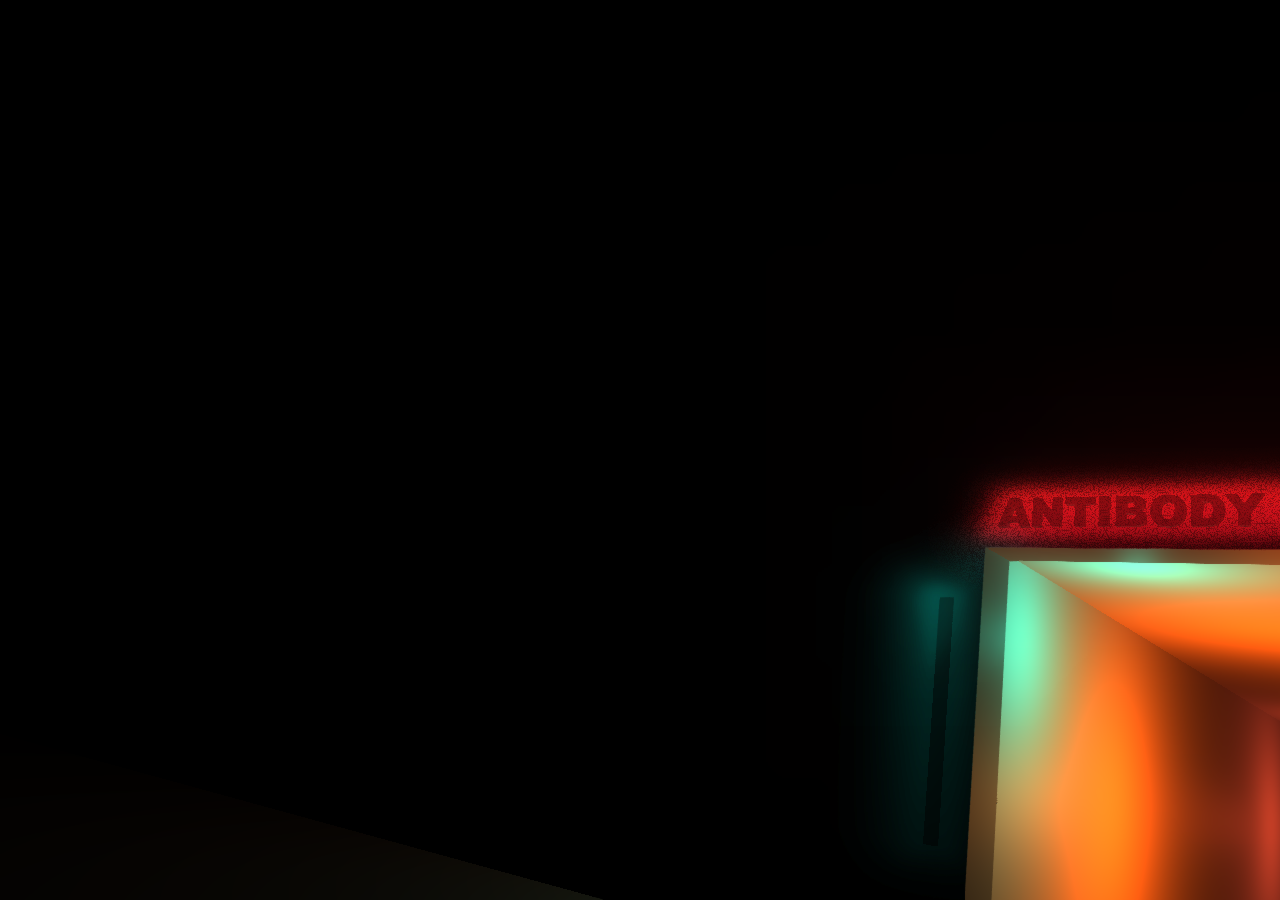
==== commit 2d549ae1: "Added fxaa anti-aliasing, added bloom layers" ====
--- a/index.html
+++ b/index.html
@@ -37,7 +37,7 @@
         vec2 _vUv = vUv;
         _vUv.y = (floor(vUv.y*10.))*0.1;
 		vec3 maskCd=texture2D(glowMask, vUv).rgb;
-		vec4 titleLightCd=vec4((1.-vUv.y)*vUv.y, .05*vUv.y, 0.03, fract((vUv.y*(mod(time.x,100.0))*100.1)*100.)); // Antibody Club Glow Color
+		vec4 titleLightCd=vec4((1.-vUv.y)*vUv.y, .05*vUv.y, 0.03, 0.4+ fract((vUv.y*(mod(time.x,100.0))*100.1)*100.)); // Antibody Club Glow Color
 		vec4 sideLightsCd=vec4(0, 0.59, 0.531,  vUv.y); // Side Lights Glow Color
         //sideLightsCd=vec4(0, 0.59, 0.531,  fract(((1.-vUv.x)*vUv.x+time.x*0.01)*30.)); // Side Lights Fract Horizontal Push
 		
@@ -45,9 +45,9 @@
         //maskCd.r /= mix(0.,maskCd.r*maskCd.r*maskCd.r,0.7);
         maskCd.gb *=2.127;
         
-        maskCd.g *= 0.5;
-        maskCd.b *= 0.5;
-        //maskCd.r = 0.;
+        maskCd.g *= 0.4;
+        maskCd.b *= 0.4;
+        //maskCd.r *= 0.5;
 		
 		sideLightsCd = sideLightsCd * ( sin( time.x* -0.133 )*.1+.9 ); // Light Color
 		maskCd.b*= step( 0.0, sin(time.x*.2+cos(time.x + .57 + sin(time.x*.7+1.15) ))*.6+.4 + sin(time.x*.1+1.9)*.1 ); // Light flicker for fun
@@ -93,7 +93,7 @@
 <body>
     <script type="module">
         import * as THREE from './build/three.module.js';
-        import { OrbitControls } from './examples/jsm/controls/OrbitControls.js';
+        //import { OrbitControls } from './examples/jsm/controls/OrbitControls.js';
         import { FBXLoader } from './examples/jsm/loaders/FBXLoader.js';
         import { RectAreaLightHelper } from './examples/jsm/helpers/RectAreaLightHelper.js';
         import { Reflector } from './examples/jsm/objects/Reflector.js';
@@ -106,6 +106,7 @@
         import { RenderPass } from './examples/jsm/postprocessing/RenderPass.js';
         import { ShaderPass } from './examples/jsm/postprocessing/ShaderPass.js';
         import { UnrealBloomPass } from './examples/jsm/postprocessing/UnrealBloomPass.js';
+        import { FXAAShader } from './examples/jsm/shaders/FXAAShader.js';
 
         var mobile = false;
 
@@ -116,11 +117,15 @@
         var HEIGHT = window.innerHeight;//> WIDTH ? WIDTH : window.innerHeight;
         var clock = new THREE.Clock();
         var renderer = new THREE.WebGLRenderer({ antialias: true });
-        renderer.setPixelRatio(window.devicePixelRatio > 1.5 ? 1.5 : window.devicePixelRatio);
+        var pixelRatio = window.devicePixelRatio > 1.5 ? 1.5 : window.devicePixelRatio;
+        renderer.setPixelRatio(pixelRatio);
         renderer.setSize(WIDTH, HEIGHT);
         var ENTIRE_SCENE = 0, BLOOM_SCENE = 1;
         var bloomLayer = new THREE.Layers();
         bloomLayer.set(BLOOM_SCENE);
+        var materials = {};
+        var darkMaterial = new THREE.MeshBasicMaterial({ color: "black" });
+
 
 
         // ## Tone mapping for exposure, might not be needed--
@@ -153,10 +158,18 @@
         function onWindowResize() {
             WIDTH = window.innerWidth;
             HEIGHT = window.innerHeight;
-            camera.aspect = window.innerWidth / window.innerHeight;
+
+            
+            camera.aspect = WIDTH / HEIGHT;
             camera.updateProjectionMatrix();
-            renderer.setSize(window.innerWidth, window.innerHeight);
-            controls.handleResize();
+            renderer.setSize(WIDTH, HEIGHT);
+            //controls.handleResize();
+            
+            pixelRatio = renderer.getPixelRatio();
+            fxaaPass.material.uniforms['resolution'].value.x = 1 / (WIDTH * pixelRatio);
+            fxaaPass.material.uniforms['resolution'].value.y = 1 / (HEIGHT * pixelRatio);
+            introComposer.setSize(WIDTH,HEIGHT);
+            
         }
 
         camera.position.set(10, 10, 5);
@@ -187,18 +200,21 @@
                 if (curObj.isMesh) {
                     //const oldMat = curObj.material;
                     if (curObj.name == "antibody_club") {
-                        curObj.material = new THREE.MeshBasicMaterial({ color: 0x000000, emissive: 0x009686, emissiveIntensity: 0.0 });
+                        curObj.material = new THREE.MeshStandardMaterial({ color: 0x000000, emissive: 0xeb4034, emissiveIntensity: 0.0 });
+                        //curObj.layers.enable( BLOOM_SCENE );
                     } else if (curObj.name == "floor") {
-                        curObj.material = new THREE.MeshStandardMaterial({ color: 0xffffff, transparent: true, opacity: 0.9 /*emissive:  0xffffff,  emissiveIntensity : 100*/ });
+                        curObj.material = new THREE.MeshStandardMaterial({ color: 0xffffff, transparent: true, opacity: mobile ? 1.0 : 0.8 /*emissive:  0xffffff,  emissiveIntensity : 100*/ });
                     } else if (curObj.name == "lightGlow") {
                         curObj.material = glowMat;
+                        curObj.layers.enable(BLOOM_SCENE);
                     } else {
-                        curObj.material = new THREE.MeshPhongMaterial({ color: 0xffffff, side: THREE.DoubleSide, shininess: 10.0 });
+                        curObj.material = new THREE.MeshPhongMaterial({ color: 0xffffff, side: THREE.DoubleSide, shininess: 30.0 });
                     }
                 }
             });
 
             scene.add(object);
+            
 
 
         });
@@ -251,7 +267,7 @@
 
 
         var camPosIndex = 0;
-        var x = 10;
+        var x = 4;
         var e = 0;
         document.addEventListener('wheel', (event) => {
             e = event.deltaY / 400;
@@ -267,14 +283,15 @@
 
 
         // ## Dat Gui to help with setting settings-
-
-        //var datGui = new GUI();
-        //datGui.closed = false;
+        /*
+        var datGui = new GUI();
+        datGui.closed = false;
+        */
         var params = {
             //exposure: 1,
-            bloomStrength: .21,
-            bloomThreshold: .03,
-            bloomRadius: .5
+            bloomStrength: 1.2,
+            bloomThreshold: .051,
+            bloomRadius: 0.92
         };
         /*datGui.add( params, 'exposure', 0.1, 2 ).onChange( function ( value ) {
             renderer.toneMappingExposure = Math.pow( value, 4.0 );
@@ -296,11 +313,17 @@
         introBloomPass.strength = params.bloomStrength;
         introBloomPass.radius = params.bloomRadius;
 
+
+        var fxaaPass = new ShaderPass(FXAAShader);
+        fxaaPass.material.uniforms['resolution'].value.x = 1 / (WIDTH * pixelRatio);
+        fxaaPass.material.uniforms['resolution'].value.y = 1 / (HEIGHT * pixelRatio);
+
         var bloomComposer = new EffectComposer(renderer);
         bloomComposer.renderToScreen = false;
         bloomComposer.addPass(renderPass);
         bloomComposer.addPass(introBloomPass);
-
+        bloomComposer.addPass(fxaaPass);
+        console.log(bloomComposer);
 
         var finalPass = new ShaderPass(
             new THREE.ShaderMaterial({
@@ -317,7 +340,9 @@
 
         introComposer = new EffectComposer(renderer);
         introComposer.addPass(renderPass);
+
         introComposer.addPass(finalPass);
+        introComposer.addPass(fxaaPass);
 
 
         //introComposer.addPass(introBloomPass);
@@ -325,13 +350,13 @@
 
         // ## Just to mess with the Bloom Settings --
         /*
-        datGui.add(params, 'bloomThreshold', 0.0, 1.0).onChange(function (value) {
+        datGui.add(params, 'bloomThreshold', 0.0, 10.0).onChange(function (value) {
             introBloomPass.threshold = Number(value);
         });
-        datGui.add(params, 'bloomStrength', 0.0, 1.0).onChange(function (value) {
+        datGui.add(params, 'bloomStrength', 0.0, 10.0).onChange(function (value) {
             introBloomPass.strength = Number(value);
         });
-        datGui.add(params, 'bloomRadius', 0.0, 1.0).step(0.01).onChange(function (value) {
+        datGui.add(params, 'bloomRadius', 0.0, 10.0).step(0.01).onChange(function (value) {
             introBloomPass.radius = Number(value);
         });
         */
@@ -341,7 +366,51 @@
 
         window.addEventListener('resize', onWindowResize, false);
 
-        //controls.update();
+
+
+        function renderBloom(mask) {
+
+            if (mask === true) {
+
+                scene.traverse(darkenNonBloomed);
+                bloomComposer.render();
+                scene.traverse(restoreMaterial);
+
+            } else {
+
+                camera.layers.set(BLOOM_SCENE);
+                bloomComposer.render();
+                camera.layers.set(ENTIRE_SCENE);
+
+            }
+
+        }
+
+        function darkenNonBloomed(obj) {
+
+            if (obj.isMesh && bloomLayer.test(obj.layers) === false) {
+
+                materials[obj.uuid] = obj.material;
+                obj.material = darkMaterial;
+
+            }
+
+        }
+
+        function restoreMaterial(obj) {
+
+            if (materials[obj.uuid]) {
+
+                obj.material = materials[obj.uuid];
+                delete materials[obj.uuid];
+
+            }
+
+        }
+
+
+
+
 
         var animate = function () {
             requestAnimationFrame(animate);
@@ -401,10 +470,13 @@
             else {
                 camera.quaternion.setFromEuler(eulermouse);
             }
-
-            mobile ? renderer.render(scene, camera) : introComposer.render(); // ## Render Composer
+            renderBloom(false);
+            introComposer.render();
+            //renderer.render(scene, camera);
+
+            //mobile ? renderer.render(scene, camera) : introComposer.render(); // ## Render Composer
         };
-
+        
         animate();
 
 
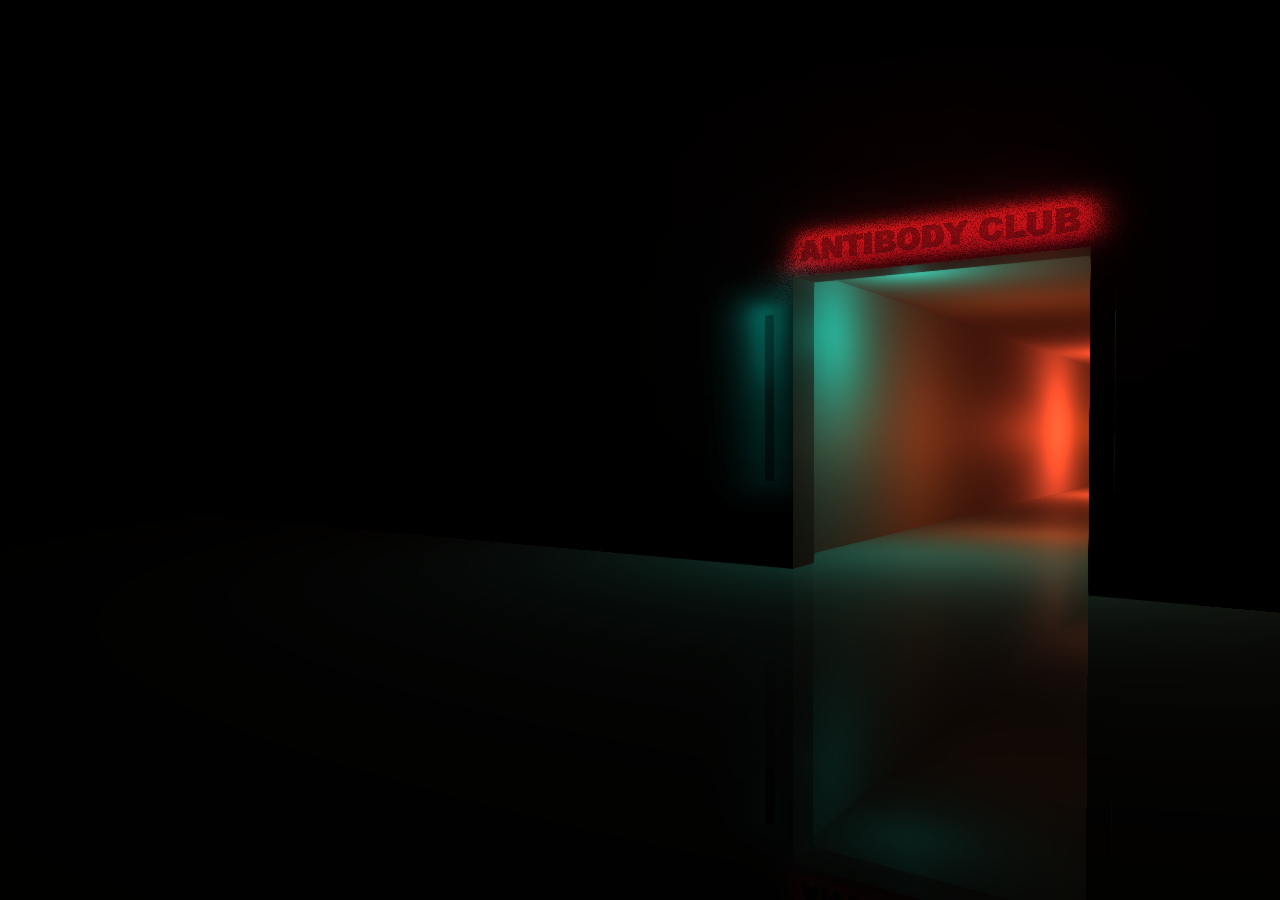
==== commit 8bfebd62: "Added mobile version with less lights, moved resize window function to animate loop" ====
--- a/index.html
+++ b/index.html
@@ -134,7 +134,7 @@
         var scene = new THREE.Scene();
         document.body.appendChild(renderer.domElement);
         document.addEventListener('mousemove', onDocumentMouseMove, false);
-        var camera = new THREE.PerspectiveCamera(45, WIDTH / HEIGHT, 1, 1000);
+        var camera = new THREE.PerspectiveCamera(mobile ? 60 : 50, WIDTH / HEIGHT, 1, 1000);
         var mouse = new THREE.Vector2();
         var eulermouse = new THREE.Euler(0, 0, 0, 'XYZ');
         var qmouse = new THREE.Quaternion();
@@ -159,23 +159,20 @@
             WIDTH = window.innerWidth;
             HEIGHT = window.innerHeight;
 
-            
+
             camera.aspect = WIDTH / HEIGHT;
             camera.updateProjectionMatrix();
             renderer.setSize(WIDTH, HEIGHT);
             //controls.handleResize();
-            
+
             pixelRatio = renderer.getPixelRatio();
             fxaaPass.material.uniforms['resolution'].value.x = 1 / (WIDTH * pixelRatio);
             fxaaPass.material.uniforms['resolution'].value.y = 1 / (HEIGHT * pixelRatio);
-            introComposer.setSize(WIDTH,HEIGHT);
-            
+            introComposer.setSize(WIDTH, HEIGHT);
+
         }
 
         camera.position.set(10, 10, 5);
-
-
-
         // ## Kevin added --
 
         var uniforms = {
@@ -203,18 +200,18 @@
                         curObj.material = new THREE.MeshStandardMaterial({ color: 0x000000, emissive: 0xeb4034, emissiveIntensity: 0.0 });
                         //curObj.layers.enable( BLOOM_SCENE );
                     } else if (curObj.name == "floor") {
-                        curObj.material = new THREE.MeshStandardMaterial({ color: 0xffffff, transparent: true, opacity: mobile ? 1.0 : 0.8 /*emissive:  0xffffff,  emissiveIntensity : 100*/ });
+                        curObj.material = new THREE.MeshStandardMaterial({ color: 0xffffff, transparent: true, opacity: mobile ? 1.0 : 0.85 /*emissive:  0xffffff,  emissiveIntensity : 100*/ });
                     } else if (curObj.name == "lightGlow") {
                         curObj.material = glowMat;
                         curObj.layers.enable(BLOOM_SCENE);
                     } else {
-                        curObj.material = new THREE.MeshPhongMaterial({ color: 0xffffff, side: THREE.DoubleSide, shininess: 30.0 });
+                        curObj.material = new THREE.MeshPhongMaterial({ color: 0xffffff, side: THREE.DoubleSide, shininess: mobile ? 10.0 : 30.0 });
                     }
                 }
             });
 
             scene.add(object);
-            
+
 
 
         });
@@ -226,13 +223,17 @@
         tunnelCyanLight.position.set(-1, 2.5, -1.5);
         scene.add(tunnelCyanLight);
         var tl = [];
-        let amt = 20;
+        let amt = mobile ? 8 : 20;
+        let lightdelta = mobile ? 26.25 : 10.5;
+        let lightdist = mobile ? 222 : 111;
+        let lightdecay = mobile ? 16 : 18;
         var tcolor = new THREE.Color(0xff5040);
         var ncolor = new THREE.Color(0xfc5603);
 
+
         for (let i = 0; i < amt; i++) {
-            tl[i] = new THREE.PointLight(tcolor, 2, 111, 19);
-            tl[i].position.set(0, 1, -6 - (10.5 * i));
+            tl[i] = new THREE.PointLight(tcolor, 2, lightdist, lightdecay);
+            tl[i].position.set(0, 1, -6 - (lightdelta * i));
             tl[i].zval = tl[i].position.z;
             tl[i].ival = Math.random() * (1.5 - 0.8) + 0.8;
             scene.add(tl[i]);
@@ -267,7 +268,7 @@
 
 
         var camPosIndex = 0;
-        var x = 4;
+        var x = mobile? 14:1;
         var e = 0;
         document.addEventListener('wheel', (event) => {
             e = event.deltaY / 400;
@@ -323,7 +324,7 @@
         bloomComposer.addPass(renderPass);
         bloomComposer.addPass(introBloomPass);
         bloomComposer.addPass(fxaaPass);
-        console.log(bloomComposer);
+        //console.log(bloomComposer);
 
         var finalPass = new ShaderPass(
             new THREE.ShaderMaterial({
@@ -364,7 +365,7 @@
 
 
 
-        window.addEventListener('resize', onWindowResize, false);
+        //window.addEventListener('resize', onWindowResize, false);
 
 
 
@@ -411,8 +412,27 @@
 
 
 
-
+        let lightspeed = mobile ? 0.15 : 0.05;
         var animate = function () {
+            if (renderer.domElement.width !== window.innerWidth || renderer.domElement.height !== window.innerHeight) {
+                WIDTH = window.innerWidth;
+                HEIGHT = window.innerHeight;
+
+
+                camera.aspect = WIDTH / HEIGHT;
+                camera.updateProjectionMatrix();
+                renderer.setSize(WIDTH, HEIGHT);
+                //controls.handleResize();
+
+                pixelRatio = renderer.getPixelRatio();
+                fxaaPass.material.uniforms['resolution'].value.x = 1 / (WIDTH * pixelRatio);
+                fxaaPass.material.uniforms['resolution'].value.y = 1 / (HEIGHT * pixelRatio);
+                introComposer.setSize(WIDTH, HEIGHT);
+
+            }
+
+
+
             requestAnimationFrame(animate);
             var timer = Date.now() * 0.005;
 
@@ -422,24 +442,27 @@
             msRunner.x = (timer - startTime); // Date.now() is a HUGE number, so OpenGL doesn't like it
 
             for (let i = 0; i < amt; i++) {
-                tl[i].position.y = 1 + (Math.sin((timer + (4 * i)) * 0.25) * 0.2);
-                tl[i].position.x = (Math.cos((timer + (4 * i)) * 0.25) * 0.2);
-
+                if (mobile == true) {
+                    tl[i].position.y = 1 + (Math.sin((timer + (4 * i)) * 0.25) * 0.2);
+                    tl[i].position.x = (Math.cos((timer + (4 * i)) * 0.25) * 0.2);
+                }
                 if (tl[i].position.z > 0) {
                     tl[i].position.z = -205.5;
+                    tl[i].distance = lightdist;
 
                 }
                 else if (tl[i].position.z < -205.5) {
                     tl[i].position.z = -6;
                 }
                 else {
-                    tl[i].position.z += 0.05 + e * (((camPosIndex < 100 ? 1 : camPosIndex - 100) / 1000));
+                    tl[i].position.z += lightspeed + e * (((camPosIndex < 100 ? 1 : camPosIndex - 100) / 1000));
                 }
 
                 var abslfo = Math.abs(Math.cos(0.1 * timer + i));
                 var vcolor = new THREE.Color(THREE.Math.lerp(tcolor.r, ncolor.r, abslfo), THREE.Math.lerp(tcolor.g, ncolor.g, abslfo), THREE.Math.lerp(tcolor.b, ncolor.b, abslfo));
                 tl[i].color.set(vcolor);
                 if (tl[i].position.z > -4) {
+                    tl[i].distance += 10.0;
                     tl[i].intensity -= tl[i].intensity * 0.05;
                 }
                 else {
@@ -466,8 +489,8 @@
 
 
 
-            if (camPosIndex < 205) { camera.lookAt(0, 1.0, 0); camera.applyQuaternion(camera.quaternion.clone().multiply(qmouse)); }
-            else {
+            if (camPosIndex < 205) { camera.lookAt(0, 1.0, 0); if (mobile == false) { camera.applyQuaternion(camera.quaternion.clone().multiply(qmouse)); } }
+            else if (mobile == false) {
                 camera.quaternion.setFromEuler(eulermouse);
             }
             renderBloom(false);
@@ -476,7 +499,7 @@
 
             //mobile ? renderer.render(scene, camera) : introComposer.render(); // ## Render Composer
         };
-        
+
         animate();
 
 
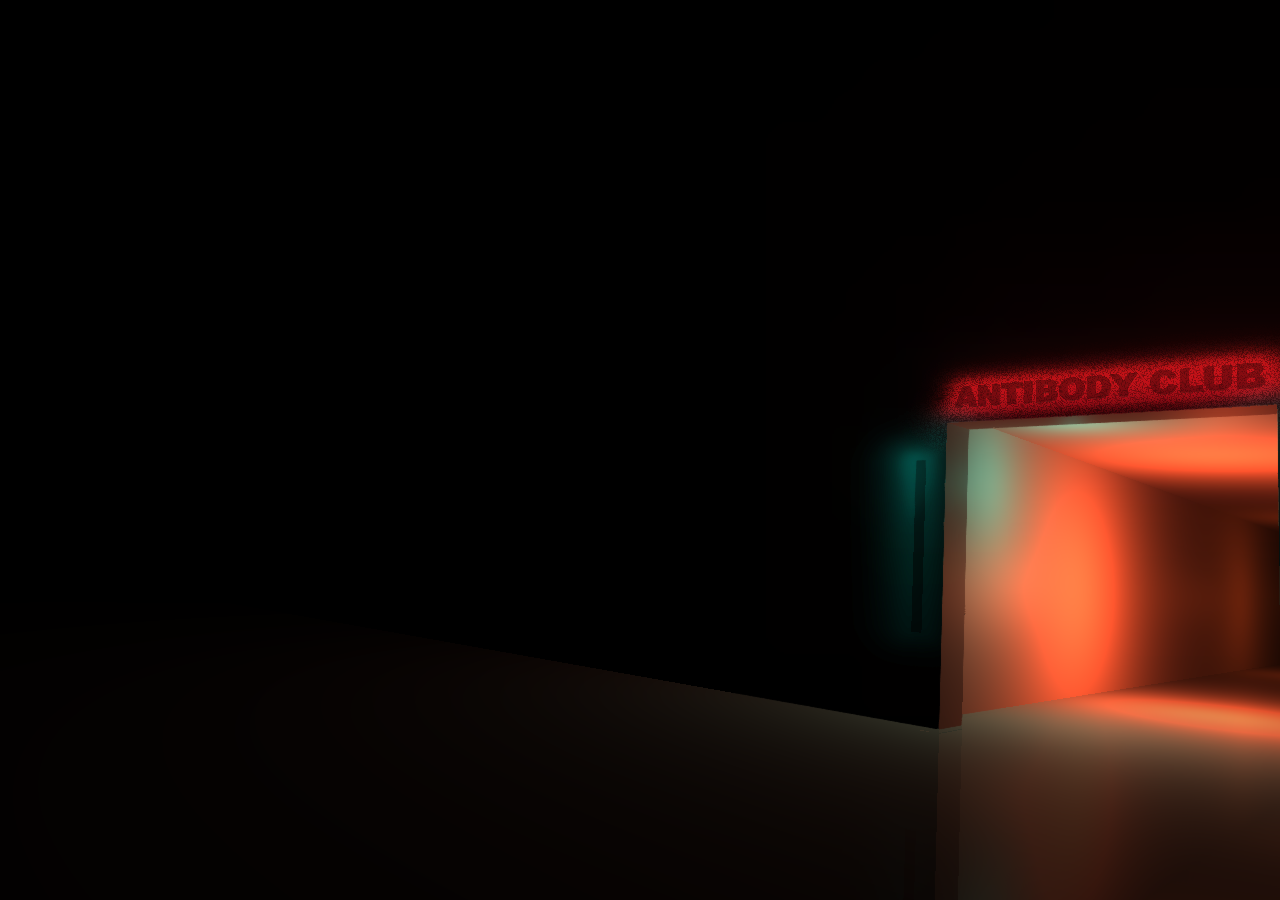
==== commit ea6aa069: "reduced turning" ====
--- a/index.html
+++ b/index.html
@@ -144,13 +144,14 @@
         var introBloomPass = null;
         var startTime = null;
         var msRunner = new THREE.Vector2(0, 0);
+        var turnmod = 100.0;
 
         function onDocumentMouseMove(event) {
             // event.preventDefault();
             mouse.x = (event.clientX / WIDTH) - .5;
             mouse.y = (event.clientY / HEIGHT) - .5;
-            eulermouse.x = -mouse.y * 0.6;
-            eulermouse.y = -mouse.x * 0.6;
+            eulermouse.x = -mouse.y * 0.3 ;
+            eulermouse.y = -mouse.x * 0.3 ;
             qmouse.setFromEuler(eulermouse);
             // console.log(mouse);
         }
